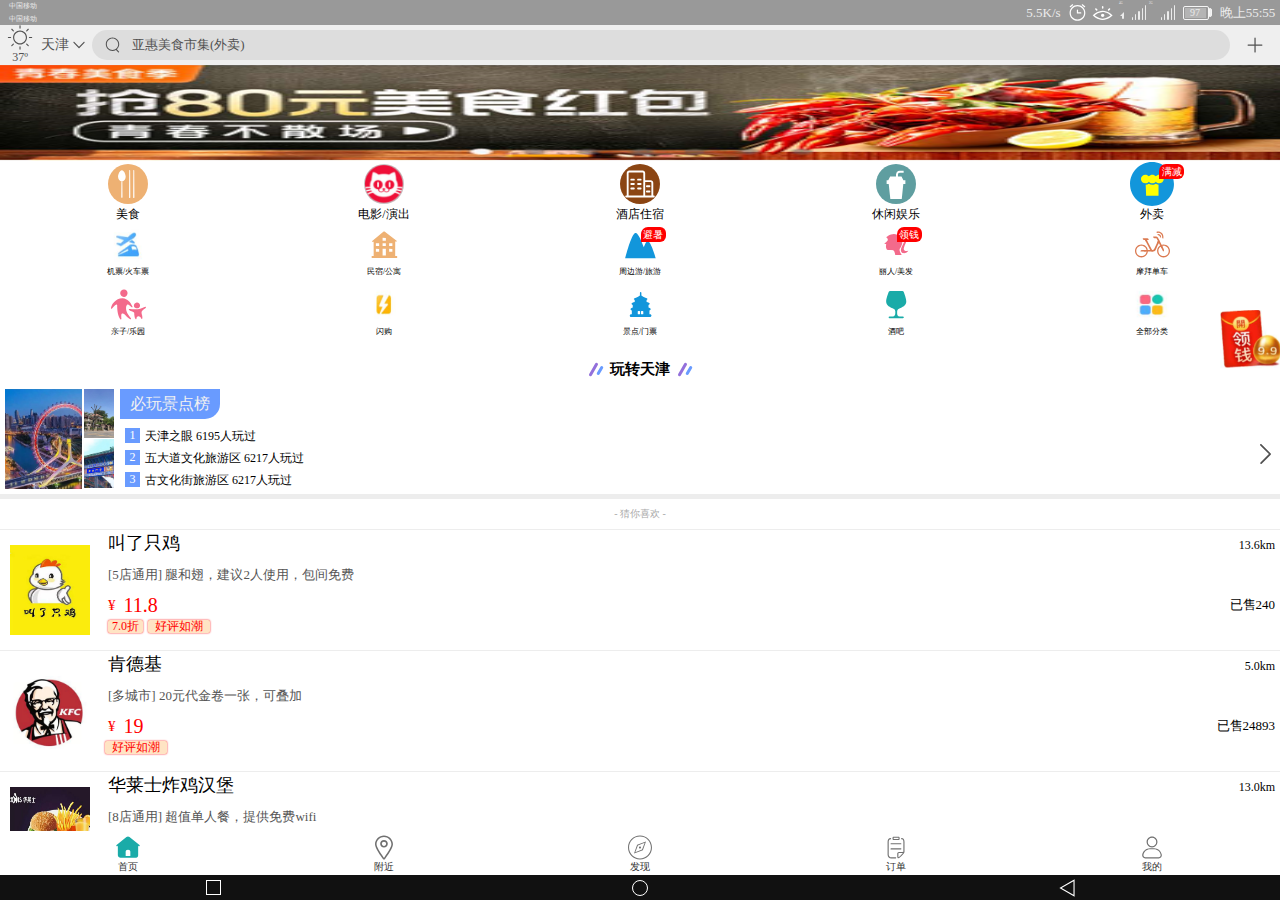
==== index.html @ 26cbfef4 "all" ====
<!DOCTYPE html>
<html lang="en">
<head>
    <title>主页</title>
    <meta charset="UTF-8">
    <meta name="viewport" content="width=device-width, initial-scale=1.0, maximum-scale=1.0, user-scalable=0">
    <link rel="stylesheet" href="meituan/page/frist/css/common.css">
    <link rel="stylesheet" href="meituan/page/frist/css/container.css">
    <link rel="stylesheet" href="meituan/page/frist/css/signal.css">
    <link rel="stylesheet" href="meituan/page/frist/css/title.css">
    <link rel="stylesheet" href="meituan/page/frist/css/body.css">
    <link rel="stylesheet" href="meituan/page/frist/css/partition.css">
    <link rel="stylesheet" href="meituan/page/frist/css/bottom.css">
</head>
<body>
        <div id="container">
            <!--signal start-->
            <div id="signal" class="">

                <div id="signal-left" class="">
                    <div  class="signal-left-operator xy-center">中国移动</div>
                    <div class="signal-left-operator xy-center">中国移动</div>
                </div>

                <div id="signal-right" class=" xy-center">
                    <div id="signal-rate" class="xy-center">5.5K/s</div>

                    <div id="signal-clock"class="xy-center">
                    <img src="meituan/page/frist/img/闹钟.svg" height="19px" width="19px"/>
                    </div>
                    <div id="signal-eye"class="xy-center">
                        <img src="meituan/page/frist/img/护眼.svg" height="27px" width="27   px"/>
                    </div>
                    <div class="signl-area ">
                        <div class="signal-area01  ">
                            <div class="signal-area01-4g " >4G</div>
                            <div class="signal-area01-flow " >
                                <div class="signal-area01-flow01">
                                    <div class="signal-area01-flow01-top"></div>
                                    <div class="signal-area01-flow01-botton"></div>
                                </div>
                                <div class="signal-area01-flow02">
                                    <div class="signal-area01-flow02-top"></div>
                                    <div class="signal-area01-flow02-botton"></div>
                                </div>
                            </div>
                        </div>
                        <div class="signal-area02 signal-area10"></div>
                        <div class="signal-area03 signal-area10"></div>
                        <div class="signal-area04 signal-area10"></div>
                        <div class="signal-area05 signal-area10"></div>
                        <div class="signal-area06 signal-area10"></div>
                    </div>
                    <div class="signl-area ">
                        <div class="signal-area01">
                            <div class="signal-area01-4g" >2G</div>
                        </div>
                        <div class="signal-area02 signal-area00"></div>
                        <div class="signal-area03 signal-area00"></div>
                        <div class="signal-area04 signal-area00"></div>
                        <div class="signal-area05 signal-area00"></div>
                        <div class="signal-area06 signal-area00"></div>
                    </div>

                    <div id="battery" class=" xy-center">
                        <div id="battery-body" class=" battery-style">
                            <div id="battery-body-number" class="xy-center">97</div>
                        </div>
                        <div id="battery-head" class="border battery-style"></div>
                    </div>

                    <div id="signal-time" class=" xy-center">晚上55:55</div>
                </div>

            </div>
            <!--signal end-->

            <!--title start-->
            <div id="title" class="">
                <div id="title-weather" class="">
                    <div id="title-weather-sun" class=" xy-center">
                        <img src="meituan/page/frist/img/太阳.svg" height="25px" width="30px"/>
                    </div>
                    <div id="title-weather-number" class=" xy-center">37&ordm;</div>
                </div>
                <div id="title-place" class=" xy-center">
                    天津<img src="meituan/page/frist/img/下拉.svg" height="20px" width="20px"/>
                </div>
                <div id="title-search" class="">

                    <div id="title-search-body" class="">
                        <a href="meituan/page/sixth/index.html"> <div class="title-search-cllick "></div></a>
                        <div id="title-search-body-search" class=" xy-center">
                             <img src="meituan/page/frist/img/搜索.svg" height="20px" width="15px">
                        </div>
                        <div  id="title-search-body-font" class="xy-center">亚惠美食市集(外卖)</div>
                        </div>

                </div>
                <div id="title-add" class=" xy-center">
                    <img src="meituan/page/frist/img/加号.svg" height="20px" width="20px"/>
                </div>
            </div>
            <!--title end-->


            <!--body-start-->
            <div id="body-many" class=" charging ">
                <!--<img src="img/领钱01.png" height="60px" width="60px">-->
            </div>
            <div id="body" >

                <div id="body-son" class="">

                <div id="body-picture" class="" style="background-image: url(meituan/page/frist/img/02.png);
                    background-position: center; background-size: 100% 100%;"></div>
                <!--assortment-start-->
                <div id="body-assortment" class="">
                    <div class=" body-assortment-style xy-center ">
                        <div id="body-assortment-01" class=" body-assortment-shape xy-center" >
                            <img src="meituan/page/frist/img/餐饮.svg" height="40px" width="40px">
                        </div>
                        <div class=" body-assortment-font xy-center">美食</div>
                    </div>
                    <div class=" body-assortment-style xy-center">

                        <div id="body-assortment-02" class=" body-assortment-shape xy-center" >
                            <img src="meituan/page/frist/img/猫头.png" height="40px" width="40px">
                            <!--<div class="body-assortment-many">热映</div>-->

                        </div>
                        <div class=" body-assortment-font xy-center">电影/演出</div>
                    </div>
                    <div class=" body-assortment-style xy-center">
                       <div id="body-assortment-03" class=" body-assortment-shape xy-center" >
                           <img src="meituan/page/frist/img/酒店.svg" height="30px" width="30px">
                       </div>
                       <div class=" body-assortment-font xy-center">酒店住宿</div>
                    </div>
                    <div class=" body-assortment-style xy-center">
                        <div id="body-assortment-04" class=" body-assortment-shape xy-center" >
                            <img src="meituan/page/frist/img/饮料.svg" height="30px" width="30px">
                        </div>
                        <div class=" body-assortment-font xy-center">休闲娱乐</div>
                    </div>
                    <div class=" body-assortment-style xy-center">

                        <div id="body-assortment-05" class=" body-assortment-shape xy-center" >
                            <img src="meituan/page/frist/img/外卖.svg" height="50px" width="50px">
                            <div class="body-assortment-many">满减</div>
                        </div>
                        <div class=" body-assortment-font xy-center">外卖</div>
                    </div>
                </div>
                    <!--assortment-end-->
                    <!--menu-start-->
                <div id="body-menu" class="">
                    <div class="body-menu-div ">
                        <div class="body-menu-style  xy-center">
                            <div id="" class="body-menu-01 xy-center" style="background-image: url(meituan/page/frist/img/飞机.png);
                    background-position: center; background-size: 100% 100%;"></div>
                            <div id="" class="body-menu-02">机票/火车票</div>
                        </div>
                        <div class="body-menu-style  xy-center">
                            <div id="" class="body-menu-01 xy-center" style="background-image: url(meituan/page/frist/img/公寓.svg);
                    background-position: center; background-size: 100% 100%;"></div>
                            <div id="" class="body-menu-02">民宿/公寓</div>
                        </div>
                        <div class="body-menu-style  xy-center">

                            <div id="" class="body-menu-01 xy-center" style="background-image: url(meituan/page/frist/img/景点.svg);
                    background-position: center; background-size: 100% 100%;"><div class="body-assortment-many body-assortment-many-01">避暑</div></div>
                            <div id="" class="body-menu-02">周边游/旅游</div>
                        </div>
                        <div class="body-menu-style  xy-center">
                            <div id="" class="body-menu-01 xy-center" style="background-image: url(meituan/page/frist/img/丽人.svg);
                    background-position: center; background-size: cover;"><div class="body-assortment-many body-assortment-many-01">领钱</div></div>
                            <div id="" class="body-menu-02">丽人/美发</div>
                        </div>
                        <div class="body-menu-style  xy-center">
                            <div id="" class="body-menu-01 xy-center" style="background-image: url(meituan/page/frist/img/摩拜单车.svg);
                    background-position: center; background-size: 100% 100%;"></div>
                            <div id="" class="body-menu-02">摩拜单车</div>
                        </div>
                    </div>
                    <div class="body-menu-div ">
                        <div class="body-menu-style  xy-center">
                            <div id="" class="body-menu-01 xy-center" style="background-image: url(meituan/page/frist/img/亲子.svg);
                    background-position: center; background-size: 100% 100%;"></div>
                            <div id="" class="body-menu-02">亲子/乐园</div>
                        </div>
                        <div class="body-menu-style  xy-center">
                            <div id="" class="body-menu-01 xy-center" style="background-image: url(meituan/page/frist/img/闪购.png);
                    background-position: center; background-size: 100% 100%;"></div>
                            <div id="" class="body-menu-02">闪购</div>
                        </div>
                        <div class="body-menu-style  xy-center">
                            <div id="" class="body-menu-01 xy-center body-menu-01-01" style="background-image: url(meituan/page/frist/img/门票.svg);
                    background-position: center; background-size: 100% 100%;"></div>
                            <div id="" class="body-menu-02">景点/门票</div>
                        </div>
                        <div class="body-menu-style  xy-center">
                            <div id="" class="body-menu-01 xy-center" style="background-image: url(meituan/page/frist/img/酒吧.svg);
                    background-position: center; background-size: 100% 100%;"></div>
                            <div id="" class="body-menu-02">酒吧</div>
                        </div>
                        <div class="body-menu-style  xy-center">
                            <div id="" class="body-menu-01 xy-center" style="background-image: url(meituan/page/frist/img/分类.png);
                    background-position: center; background-size: 100% 100%;"></div>
                            <div id="" class="body-menu-02">全部分类</div>
                        </div>
                    </div>
                </div>
                    <!--menu-end-->



                    <!--recommend-start-->
                    <div class="recommend">
                        <div class="reconmmend-title ">
                            <div class="reconmmend-title-01 "></div>
                            <div class="reconmmend-title-02"></div>
                            <div class="reconmmend-title-03">玩转天津</div>
                            <div class="reconmmend-title-01"></div>
                            <div class="reconmmend-title-02"></div>
                        </div>

                        <div class="reconmmend-content">
                            <div class="reconmmmend-content-picture">
                                <div class="reconmmmend-content-picture-01"></div>
                                <div class="reconmmmend-content-picture-00">
                                    <div class="reconmmmend-content-picture-02"></div>
                                    <div class="reconmmmend-content-picture-03"></div>
                                </div>
                            </div>
                            <div class="reconmmend-content-article">
                                <div class="reconmmend-content-article-title xy-center">必玩景点榜</div>
                                <div class="reconmmend-content-article-page ">
                                    <div class="reconmmend-content-article-paragraph">
                                        <div class="reconmmend-content-article-paragraph-01">
                                            <div class="display"><div class="image-1">1</div><div>天津之眼 6195人玩过</div></div>
                                        </div>
                                        <div class="reconmmend-content-article-paragraph-02">
                                            <div class="display"><div class="image-1">2</div><div>五大道文化旅游区 6217人玩过</div></div>
                                        </div>
                                        <div class="reconmmend-content-article-paragraph-03">
                                            <div class="display"><div class="image-1">3</div><div>古文化街旅游区 6217人玩过</div></div>
                                        </div>
                                    </div>
                                    <div class="reconmmend-content-article-triangle  xy-center">
                                        <div class="image-triangle"></div>
                                    </div>
                                </div>
                            </div>

                        </div>


                    </div>
                    <!--recommend-end-->
                    <div id="body-blank" class=""></div>
                    <div id="body-guess" class="">-&nbsp;猜你喜欢&nbsp;-</div>
                    <!--body-box-start-->
                 <div id="" class="body-box">
                     <div id="" class="body-box-01 xy-center">
                         <div id="" class="body-box-01-chart"style="background-image: url(meituan/page/frist/img/叫了只鸡.jpg);
                    background-position: center; background-size: 100% 100%;"></div>
                     </div>
                     <div id="" class="body-box-02">
                         <div id="" class="body-box-02-name">
                             <div id="" class="body-box-02-name-01 ">叫了只鸡</div>
                             <div id="" class="body-box-02-name-02 ">13.6km</div>
                         </div>
                         <div id="" class="body-box-02-detailed ">[5店通用]&nbsp;腿和翅，建议2人使用，包间免费</div>
                         <div id="" class="body-box-02-pirce ">
                             <div id="" class="body-box-02-pirce-01 "><div>&yen;</div>11.8</div>
                             <div id="" class="body-box-02-pirce-02 ">已售240</div>
                         </div>
                         <div id="" class="body-box-02-label">
                             <div id="" class="body-box-02-label-01 ">7.0折</div>
                             <div id="" class="body-box-02-label-02 ">好评如潮</div>
                         </div>
                     </div>
                 </div>
                    <div id="" class="body-box">
                        <div id="" class="body-box-01 xy-center">
                            <div id="" class="body-box-01-chart"style="background-image: url(meituan/page/frist/img/肯德基.jpg);
                    background-position: center; background-size: cover;"></div>
                        </div>
                        <div id="" class="body-box-02">
                            <div id="" class="body-box-02-name">
                                <div id="" class="body-box-02-name-01 ">肯德基</div>
                                <div id="" class="body-box-02-name-02 ">5.0km</div>
                            </div>
                            <div id="" class="body-box-02-detailed ">[多城市] 20元代金卷一张，可叠加</div>
                            <div id="" class="body-box-02-pirce ">
                                <div id="" class="body-box-02-pirce-01 "><div>&yen;</div>19</div>
                                <div id="" class="body-box-02-pirce-02 ">已售24893</div>
                            </div>
                            <div id="" class="body-box-02-label">
                                <!--<div id="" class="body-box-02-label-01 ">7.0折</div>-->
                                <div id="" class="body-box-02-label-02 ">好评如潮</div>
                            </div>
                        </div>
                    </div>
                    <div id="" class="body-box">
                        <div id="" class="body-box-01 xy-center">
                            <div id="" class="body-box-01-chart"style="background-image: url(meituan/page/frist/img/华莱士炸鸡汉堡.jpg);
                    background-position: center; background-size: 100% 100%;"></div>
                        </div>
                        <div id="" class="body-box-02">
                            <div id="" class="body-box-02-name">
                                <div id="" class="body-box-02-name-01 ">华莱士炸鸡汉堡</div>
                                <div id="" class="body-box-02-name-02 ">13.0km</div>
                            </div>
                            <div id="" class="body-box-02-detailed ">[8店通用]&nbsp;超值单人餐，提供免费wifi</div>
                            <div id="" class="body-box-02-pirce ">
                                <div id="" class="body-box-02-pirce-01 "><div>&yen;</div>9.9</div>
                                <div id="" class="body-box-02-pirce-02 ">已售1057</div>
                            </div>
                            <div id="" class="body-box-02-label">
                                <div id="" class="body-box-02-label-01 ">4.7折</div>
                                <!--<div id="" class="body-box-02-label-02 ">好评如潮</div>-->
                            </div>
                        </div>
                    </div>
                    <div id="" class="body-box">
                        <div id="" class="body-box-01 xy-center">
                            <div id="" class="body-box-01-chart"style="background-image: url(meituan/page/frist/img/沪上阿姨.jpg);
                    background-position: center; background-size: 100% 100%;"></div>
                        </div>
                        <div id="" class="body-box-02">
                            <div id="" class="body-box-02-name">
                                <div id="" class="body-box-02-name-01 ">沪上阿姨</div>
                                <div id="" class="body-box-02-name-02 ">13.6km</div>
                            </div>
                            <div id="" class="body-box-02-detailed ">[76店通用]&nbsp;新品5选1，包间免费</div>
                            <div id="" class="body-box-02-pirce ">
                                <div id="" class="body-box-02-pirce-01 "><div>&yen;</div>9.9</div>
                                <div id="" class="body-box-02-pirce-02 ">已售2717</div>
                            </div>
                            <div id="" class="body-box-02-label">
                                <!--<div id="" class="body-box-02-label-01 ">7.0折</div>-->
                                <!--<div id="" class="body-box-02-label-02 ">好评如潮</div>-->
                            </div>
                        </div>
                    </div>
                    <div id="" class="body-box">
                        <div id="" class="body-box-01 xy-center">
                            <div id="" class="body-box-01-chart"style="background-image: url(meituan/page/frist/img/德晟客.jpg);
                    background-position: center; background-size: 100% 100%;"></div>
                        </div>
                        <div id="" class="body-box-02">
                            <div id="" class="body-box-02-name">
                                <div id="" class="body-box-02-name-01 ">德晟客牛排自助</div>
                                <div id="" class="body-box-02-name-02 ">17.4km</div>
                            </div>
                            <div id="" class="body-box-02-detailed ">[滨江道]&nbsp;自助餐79.9</div>
                            <div id="" class="body-box-02-pirce ">
                                <div id="" class="body-box-02-pirce-01 "><div>&yen;</div>79.9</div>
                                <div id="" class="body-box-02-pirce-02 ">已售109302</div>
                            </div>
                            <div id="" class="body-box-02-label">
                                <div id="" class="body-box-02-label-01 ">6.9折</div>
                                <div id="" class="body-box-02-label-02 ">环境优美</div>
                            </div>
                        </div>
                    </div>

                <!--bosy-box-end-->
                    <div id="body-guesstwo" class="xy-center"><div class="body-loading"></div>加载中</div>

                </div>
            </div>
            <!--body-end-->
            <!--导航栏-start-->
            <div id="partition" class="">

                <div class="partition-style  xy-center">
                    <a href="index.html"><div id="" class="partition-home " style="background-image: url(meituan/page/frist/img/home.svg);
                    background-position: center; background-size: 100% 100%;"></div></a>
                    <div id="" class="partition-home-1  xy-center">首页</div>
                </div>
                <div class="partition-style  xy-center">
                    <a href="meituan/page/second/index.html"><div id="" class="partition-home " style="background-image: url(meituan/page/frist/img/附近.svg);
                    background-position: center; background-size: 100% 100%;"></div></a>
                    <div id="" class="partition-home-1  xy-center">附近</div>
                </div>
                <div class="partition-style  xy-center">
                    <a href="meituan/page/third/index.html"><div id="" class="partition-home " style="background-image: url(meituan/page/frist/img/发现.svg);
                    background-position: center; background-size: 100% 100%;"></div></a>
                    <div id="" class="partition-home-1  xy-center">发现</div>
                </div>
                <div class="partition-style  xy-center">
                    <a href="meituan/page/fourth/index.html"><div id="" class="partition-home " style="background-image: url(meituan/page/frist/img/订单.svg);
                    background-position: center; background-size: 100% 100%;"></div></a>
                    <div id="" class="partition-home-1  xy-center">订单</div>
                </div>
                <div class="partition-style  xy-center">
                    <a href="meituan/page/fifth/index.html"><div id="" class="partition-home " style="background-image: url(meituan/page/frist/img/个人.svg);
                    background-position: center; background-size: 100% 100%;"></div></a>
                    <div id="" class="partition-home-1  xy-center">我的</div>
                </div>
            </div>
            <!--导航栏-end-->


            <!--bottom-start-->
            <div id="bottom">
                <div class="bottom-navigation xy-center">
                    <div id="bottom-clear"></div>
                </div>
                <div class="bottom-navigation xy-center">
                    <div id="bottom-desktop"></div>
                </div>
                <div class="bottom-navigation xy-center">
                    <div id="bottom-return">
                        <img src="meituan/page/frist/img/左三角.svg" height="20px" width="20px">
                    </div>
                </div>

            </div>
            <!--bottom-end-->
        </div>
</body>
</html>
---- meituan/page/frist/css/common.css ----
* {
    margin: 0px;
    padding: 0px;
    font-family: 微软雅黑;
}

::-webkit-scrollbar{
    display: none;
}

.border{
    border: 1px solid black;
}

.xy-center{
    display: flex;
    justify-content: center;
    align-items: center;
}
---- meituan/page/frist/css/container.css ----
#container {
    height: 100%;
    width: 100%;
    position: fixed;
    background-color: #ededed;
    display: flex;
    flex-flow: column nowrap;
    justify-content: space-between;

}
---- meituan/page/frist/css/signal.css ----
#signal {
    height: 25px;
    width: 100%;
    background-color: #999999;
    color: #ebebeb;
    display: flex;
    justify-content: space-between;
    flex-flow:row nowrap;
}

#signal-left{
    height: 25px;
    flex: 1;
    display: flex;
    flex-flow: column nowrap;
    font-size: 7px;
    font-weight: 100;
}
.signal-left-operator{
    width: 45px;
    flex: 1;
}
#signal-right{
    height: 25px;
    flex: 2;
    display: flex;
    justify-content: flex-end;
    align-items: center;
    margin-right: 2px;
}
/*信号开始*/
.signl-area{
    height: 15px;
    width: 30px;
    display: flex;
    justify-content: flex-end;
    align-items: flex-end;
}

.signal-area00{
    width: 2px;
    background-color: #ebebeb;
    border-radius: 1px;
    margin-right: 2px;
}
.signal-area10{
    width: 3px;
    background-color: #ebebeb;
    border-radius: 1px;
    margin:0px 1px 0px 1px;
}

.signal-area01{
    height: 19px;
    width: 10px;
    font-size: 3px;
    display: flex;
    flex-flow: column;
    align-content: center;
    justify-content: space-between;
    /*align-items: flex-start;*/
    margin:0px 2px 0px 2px;
}
.signal-area01-4g{
    height: 9px;
    width: 10px;
}
.signal-area01-flow{
    height: 10px;
    width: 10px;
    display: flex;
    align-items: flex-end;
    justify-content: space-around;
    margin-top: 0px;

}
.signal-area01-flow01{
    height: 8px;
    width: 2px;
    margin-right: 1px;

    border-radius: 1px;
}
.signal-area01-flow01-top{

    border-left: 4px solid transparent;
    border-right: 0px solid transparent;
    border-bottom: 4px solid #ebebeb;
}
.signal-area01-flow01-botton{
    background-color: #ebebeb;
    /*border-top: 1px solid white;*/
    border-left: 2px solid transparent;
    border-right: 0px solid transparent;
    border-bottom: 3px solid #ebebeb;
    margin-left: 2px;
    border-radius: 0px 0px 1px 1px;
}
.signal-area01-flow02{

    height: 8px;
    width: 2px;

}
.signal-area01-flow02-top{
    background-color: #999999;
    /*border-top: 1px solid #666666;*/
    border-left: 2px solid transparent;
    border-right: 0px solid transparent;
    border-bottom: 4px solid #999999;
    border-radius: 1px 1px 0px 0px;
    margin-right: 1px;
}
.signal-area01-flow02-botton{
    /*background-color: white;*/
    border-left: 0px solid transparent;
    border-right: 4px solid transparent;
    border-top: 4px solid #999999;
}

.signal-area02{
    height: 3px;
}
.signal-area03{
    height: 6px;
}
.signal-area04{
    height: 9px;
}
.signal-area05{
    height: 12px;
}
.signal-area06{
    height: 15px;
}
/*信号    结束*/

/*电池     开始*/
#battery{
    height: 30px;
    width: 40px;

}
#battery-body{
    height: 12px;
    width: 24px;
    border-radius: 2px;
    display: flex;
    justify-content: flex-start;
    align-items: center;
}
#battery-body-number{
    height: 10px;
    width: 21px;
    font-size: 10px;
    font-weight: 100;
    background-color: #b4b4b4;
    margin-left: 1px;
}
#battery-head{
    height: 7px;
    width: 1px;
    border-radius: 0px 2px 2px 0px;
    background-color: #eeeeee;
}
.battery-style{

    border: 1px solid whitesmoke;
}

/*电池    结束*/

#signal-time{
    height: 25px;
    width: 61px;
    font-size: 13px;
    font-weight: 100;
}
#signal-rate{
    height: 25px;
    width: 45px;
    font-size: 13px;
    font-weight: 100;
    margin-right: 2px;

}
#signl-clock{
    height: 25px;
    width: 30px;
    margin: 2px;

}
#signal-eye{
    height: 25px;
    width: 30px;

}
---- meituan/page/frist/css/title.css ----
#title {
    height: 40px;
    width: 100%;
    background-color: #efefef;
    display: flex;
    /*justify-content: space-between;*/
    color: #515151;
}
#title-weather{
    height: 40px;
    width: 40px;
    display: flex;
    flex-flow: column;
    align-items: center;
}
#title-weather-sun{
    height: 30px;
    width: 40px;
}
#title-weather-number{
     height: 25px;
     width: 40px;
    font-size: 12px;
 }

#title-place{
    height: 40px;
    width: 50px;
    font-size: 14px;

}
#title-search{
    height: 40px;
    flex: 1;
    display: flex;
    align-items: center;
}

#title-search-body{
    height: 30px;
    flex: 1;
    border-radius: 20px;
    display: flex;
    align-items: center;
    margin-left: 2px;
    /*text-indent: px;*/
    font-size: 13px;
    background-color: #dddddd;
    overflow: hidden;
    text-overflow: ellipsis;
    position: relative;
}
.title-search-cllick{
    height: 30px;
    width: 150px;
    position: absolute;
}
#title-search-body-search{
    height: 40px;
    width: 40px;
}
#title-search-body-font{
    overflow: hidden;
    text-overflow: ellipsis;
    display: -webkit-box;
    -webkit-line-clamp: 1; /* 限制在一个块元素显示的文本的行数 */
    -webkit-box-orient: vertical; /* 垂直排列 */
    word-break: break-all;  /* 内容自动换行 */
}
#title-add{
    height: 40px;
    width: 50px;
}
---- meituan/page/frist/css/body.css ----
#body {
    flex: 1;
    width: 100%;
    background-color: white;
    overflow: hidden;
    overflow: scroll;

}
#body-many{
    position: absolute;
    height: 60px;
    width: 60px;
    top: 310px;
    right: 0px;
    z-index: 10;
    background-image: url(../img/领钱01.png);
    background-position: center;
    background-size: 110% 105%;
}
@keyframes charge {
    50%{
        background-image: url(../img/领钱01.png);
    }
    100%{
        background-image: url(../img/领钱02.png);
    }
}
@keyframes slide {
    0%{
        right: -30px;
    }

    100%{
        right: 0px;
    }
}
.charging{
    animation: charge 0.5s ease infinite;
}
.slideing{
    animation: slide 2s linear ;
}

#body-son{
    height: 1150px;
    width: 100%;
    display: flex;
    flex-flow: column;
}
#body-picture{
    height: 100px;
    width: 100%;


}
#body-assortment{
    height: 65px;
    width: 100%;
    display: flex;
    flex-flow: nowrap;

}
.body-assortment-style{
    flex: 1;
    height: 60px;
    display: flex;
    flex-flow: column;
    justify-content: flex-start;
    margin-top: 3px;
    /*position: relative;*/
}
.body-assortment-shape{
    height: 40px;
    width: 40px;
    /*background-color: rosybrown;*/
    border-radius: 50%;
}
.body-assortment-font{
    height: 20px;
    font-size: 12px;
}
#body-assortment-01{
    background-color: #eeb173;
}
#body-assortment-02{
    background-color: deeppink;
    overflow: hidden;
    position: relative;
}
.body-assortment-many{
    background-color: red;
    position: absolute;
    height: 15px;
    width: 25px;
    top: 0px;
    left: 27px;
    border-radius: 7px 6px 6px 0px;
    font-size: 10px;
    color: white;
    text-align: center;
    line-height: 15px;
}
.body-assortment-many-01{
    left: 18px;
}
.body  -assortment-many{
    background-color: red;
    position: absolute;
    height: 15px;
    width: 25px;
    top: -1px;
    left: 38px;
    border-radius: 7px 6px 6px 0px;
    font-size: 10px;
    color: white;
    text-align: center;
    line-height: 15px;

}

#body-assortment-03{
    background-color: saddlebrown;
}
#body-assortment-04{
    background-color: cadetblue;
}
#body-assortment-05{
    background-color: yellow;
    position: relative;
}

#body-menu{
    height: 120px;
    width: 100%;
    display: flex;
    align-content: center;
    flex-flow: column nowrap;
    margin-bottom: 5px;
    /*background-color: rosybrown;*/
}
.body-menu-div{
    height: 60px;
    width: 100%;
    /*border: 1px solid ;*/
    display: flex;
    flex-flow: row;
    /*background-color: rebeccapurple;*/
}
.body-menu-style{
    /*height: 50px;*/
    /*width: 50px;*/
    flex: 1;
    display: flex;
    flex-flow: column;
    position: relative;

}

.body-menu-01{
    height: 35px;
    width: 35px;
    position: relative;
}
.body-menu-01-01{
    height: 25px;
    width: 25px;
    position: relative;
    margin-top: 5px;
    margin-bottom: 5px;
}

.body-menu-02{

    height: 20px;
    width: 60px;
    font-size: 8px;
    font-weight: 100;
    text-align: center;
    line-height: 20px;
    overflow: hidden;
    text-overflow: ellipsis;
    display: -webkit-box;
    -webkit-line-clamp: 1; /* 限制在一个块元素显示的文本的行数 */
    -webkit-box-orient: vertical; /* 垂直排列 */
    word-break: break-all;  /* 内容自动换行 */
}

#body-blank{
    height: 5px;
    width: 100%;
    background-color: #ededed;
}
#body-guess{
    height: 30px;
    width: 100%;
    text-align: center;
    line-height: 30px;
    font-size: 10px;
    color: #aaaaaa;
    border-bottom: 1px solid #ededed;
}

.recommend{
    height: 150px;
    width: 100%;
    display: flex;
    flex-flow: column;

}
.reconmmend-title{
    height: 40px;
    width: 100%;
    display: flex;
    justify-content: center;
    align-items: center;
    font-size: 15px;
    font-weight: 600;
}
.reconmmend-title-01{
    height: 3px;
    width: 15px;
    background-color: mediumpurple;
    transform: rotate(120deg);
    border-radius: 2px;
    margin-right: -6px ;
}
.reconmmend-title-02{
    height: 3px;
    width: 10px;
    background-color: #699bff;
    transform: rotate(120deg);
    border-radius: 2px;
    margin-top: 3px;
}
.reconmmend-title-03{
    margin:0px 5px 0px 5px;
}
.reconmmend-content{
    height: 100px;
    width: 100%;
    display: flex;
}
.reconmmmend-content-picture{
    height: 100px;
    width: 120px;
    display: flex;
    flex-flow: nowrap;
}
.reconmmmend-content-picture-01{
    height: 100px;
    width: 80px;
    background-image: url(../img/天眼.jpg);
    background-position: center;
    background-size: cover;
    margin: 0px 0px 0px 5px;
}
.reconmmmend-content-picture-00{
    height: 100px;
    width: 40px;
    display: flex;
    flex-flow: column;
}
.reconmmmend-content-picture-02{
    height: 50px;
    width: 30px;
    background-image: url(../img/五大.jpg);
    background-position: center;
    background-size: cover;
    margin: 0px 0px 1px 2px;
}
.reconmmmend-content-picture-03{
    height: 50px;
    width: 30px;
    background-image: url(../img/古文化.jpg);
    background-position: center;
    background-size: cover;
    margin: 0px 0px 1px 2px;
}
.reconmmend-content-article{
    height: 100px;
    flex: 1;
    display: flex;
    flex-flow: column;

}
.reconmmend-content-article-title{
    height: 30px;
    width: 100px;
    background-color: #699bff;
    border-radius:0px 0px 15px 0px;
    color: #f1f1f1;
    font-weight: 500 ;
}
.reconmmend-content-article-page{
    height: 70px;
    display: flex;
    flex-flow: nowrap;
}
.reconmmend-content-article-paragraph{
    height: 70px;
    flex: 1;
    display: flex;
    flex-flow: column;
    font-size: 10px;
}
.reconmmend-content-article-paragraph-01{
    height: 20px;

    font-size: 12px;
    margin-top: 9px;
    overflow: hidden;

}
.reconmmend-content-article-paragraph-02{
    height: 20px;

    font-size: 12px;
    margin-top: 4px;
    overflow: hidden;
}
.reconmmend-content-article-paragraph-03{
    height: 20px;

    font-size: 12px;
    margin-top: 4px;
    overflow: hidden;

}
.image-1{
    height: 15px;
    width: 15px;
    background-color: #699bff;
    color: white;
    display: flex;
    justify-content: center;
    align-items: center;
    margin-left: 5px;
    margin-right: 5px;
}
.reconmmend-content-article-triangle{
    height: 70px;
    width: 30px;
}
.image-triangle{
    height: 20px;
    width: 15px;
    background-image: url(../img/右三角.svg);
    background-position: center;
    background-size: cover;
}

.display{
    display: flex;
}



.body-box{
    height: 120px;
    width: 100%;
    display: flex;
    border-bottom: 1px solid #ededed;
}
.body-box-01{
    height: 120px;
    width: 100px;
    display: flex;
}
.body-box-01-chart{
    height: 90px;
    width: 80px;

}
.body-box-02{
    height: 120px;
    flex: 1;
    display: flex;
    flex-flow: column;
    /*border: 1px solid #ededed;*/
}
.body-box-02-name{
    height: 30px;
    width: 100%;
    display: flex;
    margin: 0px 0px 0px 0px;
    overflow: hidden;
    text-overflow: ellipsis;

}
.body-box-02-name-01{
    height: 30px;
    width: 150px;
    text-align: left;
    color: black;
    /*line-height: 30px;*/
    font-size: 18px;
    font-weight: 500;
    margin: 1px 0px 0px 8px;

}
.body-box-02-name-02{
    height: 30px;
    flex: 1;
    text-align: right;
    margin-right: 5px;
    line-height: 30px;
    font-size: 12px;
    font-weight: 500;
}
.body-box-02-detailed{
    height: 30px;
    width: 100%;
    font-size: 13px;
    font-weight: 500;
    text-align: left;
    line-height: 30px;
    color: #555555;
    text-indent: 8px;
    overflow: hidden;
    text-overflow: ellipsis;
    display: -webkit-box;
    -webkit-line-clamp: 1; /* 限制在一个块元素显示的文本的行数 */
    -webkit-box-orient: vertical; /* 垂直排列 */
    word-break: break-all;  /* 内容自动换行 */
}
.body-box-02-pirce{
    height: 30px;
    width: 100%;
    display: flex;
}
.body-box-02-pirce-01{
    height: 30px;
    width: 100px;
    text-align: left;
    line-height: 30px;
    font-size: 20px;
    font-weight: 500;
    color: red;
    text-indent: 8px;
    display: flex;
}
.body-box-02-pirce-01 div{

    text-align: left;

    font-size: 15px;
    font-weight: 400;
    color: red;

}
.body-box-02-pirce-02{
    height: 30px;
    width: 100%;
    text-align: right;
    line-height: 30px;
    font-size: 13px;
    font-weight: 100;
    margin-right: 5px;
}
.body-box-02-label{
    height: 12px;
    width: 100%;
    display: flex;
    color: red;
}
.body-box-02-label-01{
    height: 13px;
    width: 35px;
    font-size: 12px;
    font-weight: 100;
    text-align: center;
    line-height: 13px;
    margin-left: 8px;
    box-shadow: 0px 0px 2px red;
    background-color: 	#FFE4C4;
    border-radius: 2px;
}
.body-box-02-label-02{
    height: 13px;
    width: 62px;
    font-size: 12px;
    font-weight: 100;
    text-align: center;
    line-height: 13px;
    margin-left: 5px;
    background-color: 	#FFE4C4;
    box-shadow: 0px 0px 2px red;
    border-radius: 2px;
}

#body-guesstwo{
    height: 80px;
    width: 100%;
    text-align: center;
    line-height: 80px;
    font-size: 15px;
    color: #999999;
    /*border-bottom: 1px solid #ededed;*/
    text-indent: 10px;
    background-color: #ededed;
}
.body-loading{
    height: 14px;
    width: 14px;
    background-image: url(../img/加载中.svg);
    background-position: center;
    background-size: 100% 100%;
    animation: rotate 1s linear infinite;
}
@keyframes rotate {
    1%{
        transform: rotate(1deg);
    }

    100%{
        transform: rotate(360deg);
    }
}
---- meituan/page/frist/css/partition.css ----
#partition {
    height: 44px;
    width: 100%;
    /*background-color: #ffff11;*/
    display: flex;
    background-color: white;
}
.partition-style{
    flex: 1;
    height: 45px;
    display: flex;
    flex-flow: column;

}
.partition-home{
    height: 25px;
    width: 30px;
}
.partition-home-1{
    height: 10px;
    width: 40px;
    display: flex;
    font-size: 10px;
    font-weight: 500;
    color: #333333;
    text-align: center;
    line-height: 10px;
    margin-top: 2px;
}
---- meituan/page/frist/css/bottom.css ----
#bottom {
    height: 25px;
    width: 100%;
    background-color: #111111;
    display: flex;
}
.bottom-navigation{
    flex: 1;
    /*border: 1px solid white;*/
}
#bottom-navigation-01{
    justify-content: flex-end;

}
#bottom-clear{
    height: 13px;
    width: 13px;
    border: 1.25px solid white;
}
#bottom-desktop{
    height: 14px;
    width: 14px;
    border: 1.25px solid white;
    border-radius: 50%;
}
#bottom-return{
    height: 20px;
    width: 20px;
    /*border-top: 10px solid transparent;*/
    /*border-bottom: 10px solid transparent;*/
    /*border-right: 20px solid white;*/
}
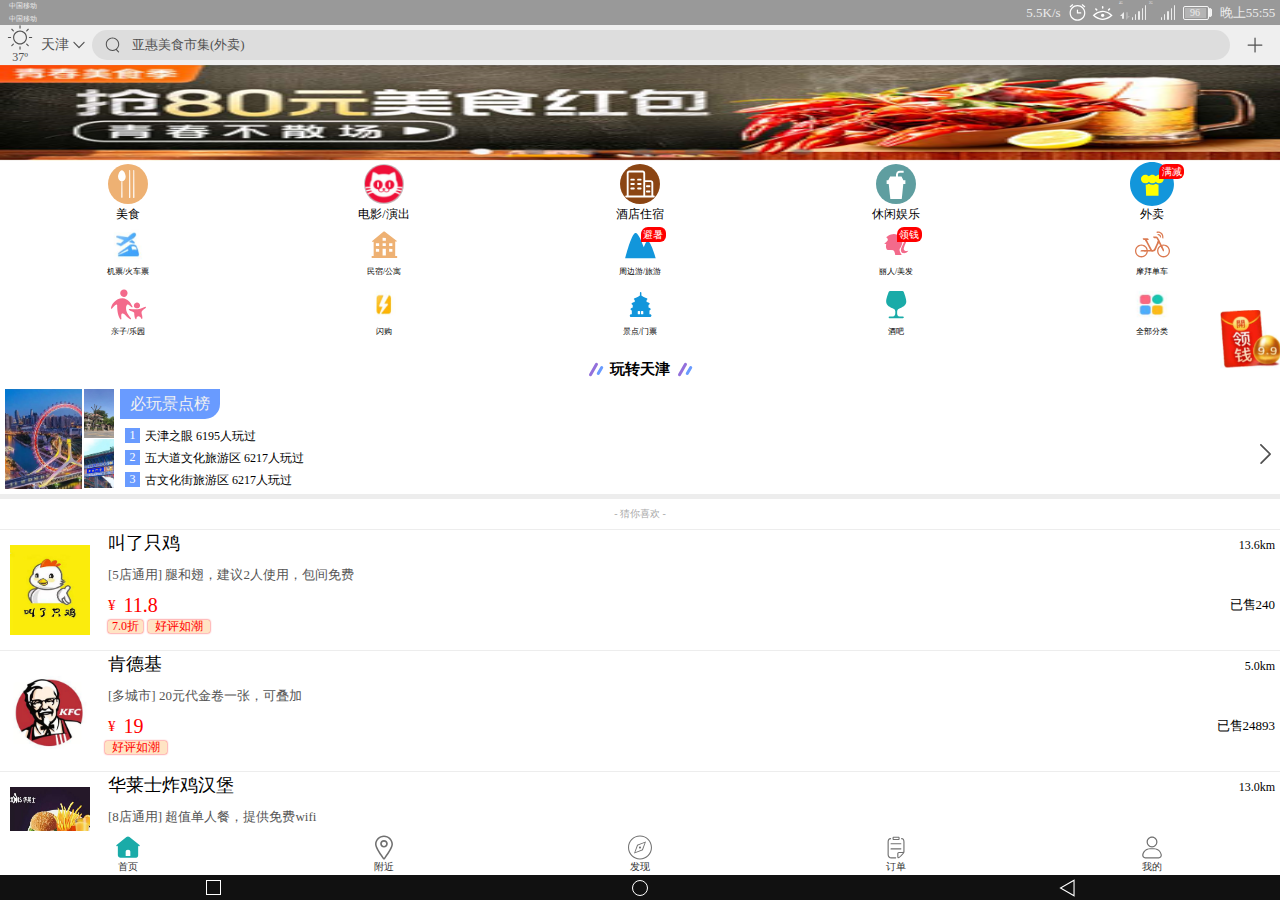
==== commit 555e70d4: "Update index.html" ====
--- a/index.html
+++ b/index.html
@@ -64,7 +64,7 @@
 
                     <div id="battery" class=" xy-center">
                         <div id="battery-body" class=" battery-style">
-                            <div id="battery-body-number" class="xy-center">97</div>
+                            <div id="battery-body-number" class="xy-center"><div>96</div></div>
                         </div>
                         <div id="battery-head" class="border battery-style"></div>
                     </div>
@@ -423,4 +423,4 @@
             <!--bottom-end-->
         </div>
 </body>
-</html>+</html>
--- a/meituan/page/frist/css/signal.css
+++ b/meituan/page/frist/css/signal.css
@@ -105,11 +105,11 @@
 
 }
 .signal-area01-flow02-top{
-    background-color: #999999;
+    background-color: #b3b3b3;
     /*border-top: 1px solid #666666;*/
     border-left: 2px solid transparent;
     border-right: 0px solid transparent;
-    border-bottom: 4px solid #999999;
+    border-bottom: 4px solid #b3b3b3;
     border-radius: 1px 1px 0px 0px;
     margin-right: 1px;
 }
@@ -117,7 +117,7 @@
     /*background-color: white;*/
     border-left: 0px solid transparent;
     border-right: 4px solid transparent;
-    border-top: 4px solid #999999;
+    border-top: 4px solid #b3b3b3;
 }
 
 .signal-area02{
@@ -158,6 +158,7 @@
     font-weight: 100;
     background-color: #b4b4b4;
     margin-left: 1px;
+
 }
 #battery-head{
     height: 7px;
@@ -176,13 +177,13 @@
     height: 25px;
     width: 61px;
     font-size: 13px;
-    font-weight: 100;
+    font-weight: 200;
 }
 #signal-rate{
     height: 25px;
     width: 45px;
     font-size: 13px;
-    font-weight: 100;
+    font-weight: 200;
     margin-right: 2px;
 
 }
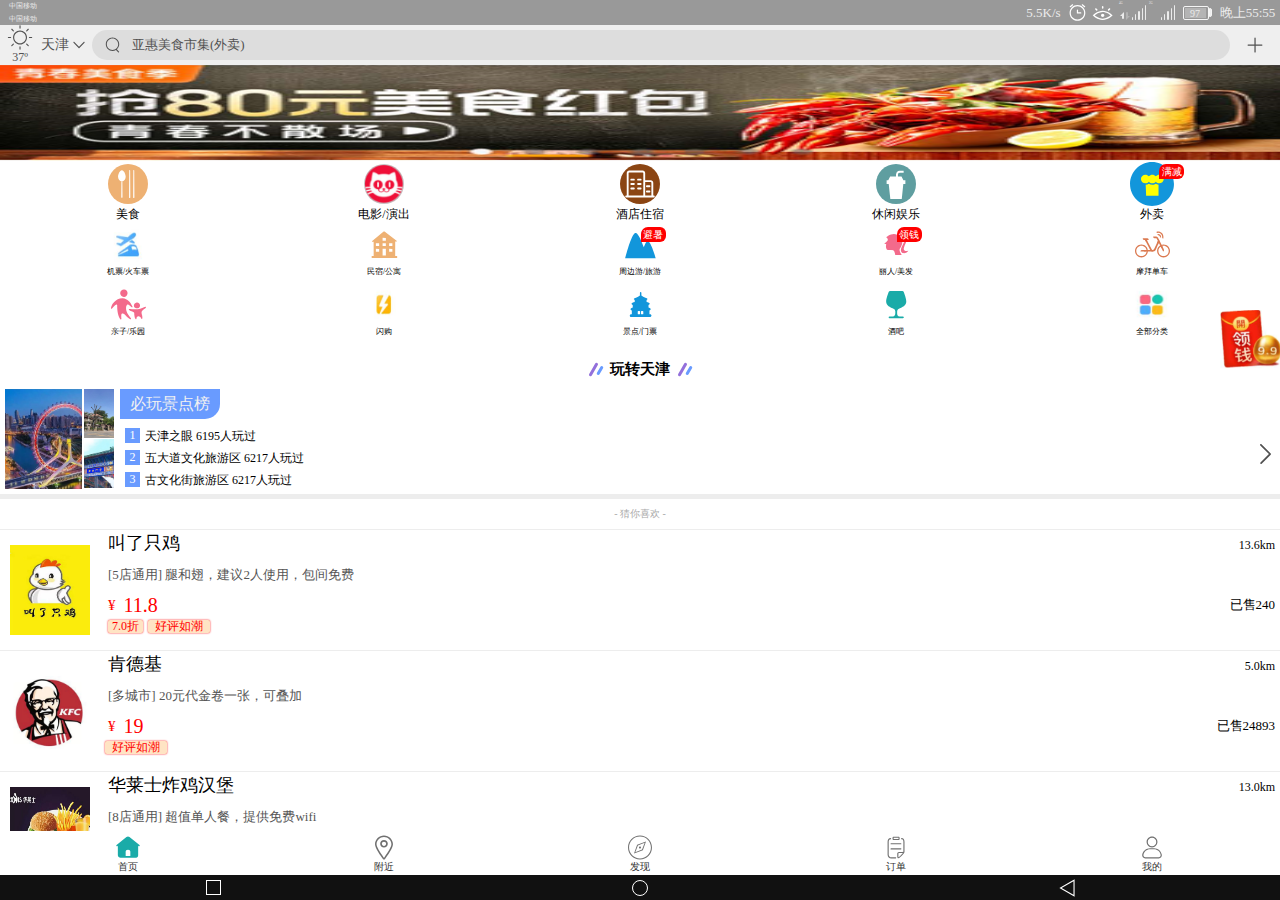
==== commit a96d4d51: "Update index.html" ====
--- a/index.html
+++ b/index.html
@@ -64,7 +64,7 @@
 
                     <div id="battery" class=" xy-center">
                         <div id="battery-body" class=" battery-style">
-                            <div id="battery-body-number" class="xy-center"><div>96</div></div>
+                            <div id="battery-body-number" class="xy-center"><div style="margin-top: 2px">97</div></div>
                         </div>
                         <div id="battery-head" class="border battery-style"></div>
                     </div>
